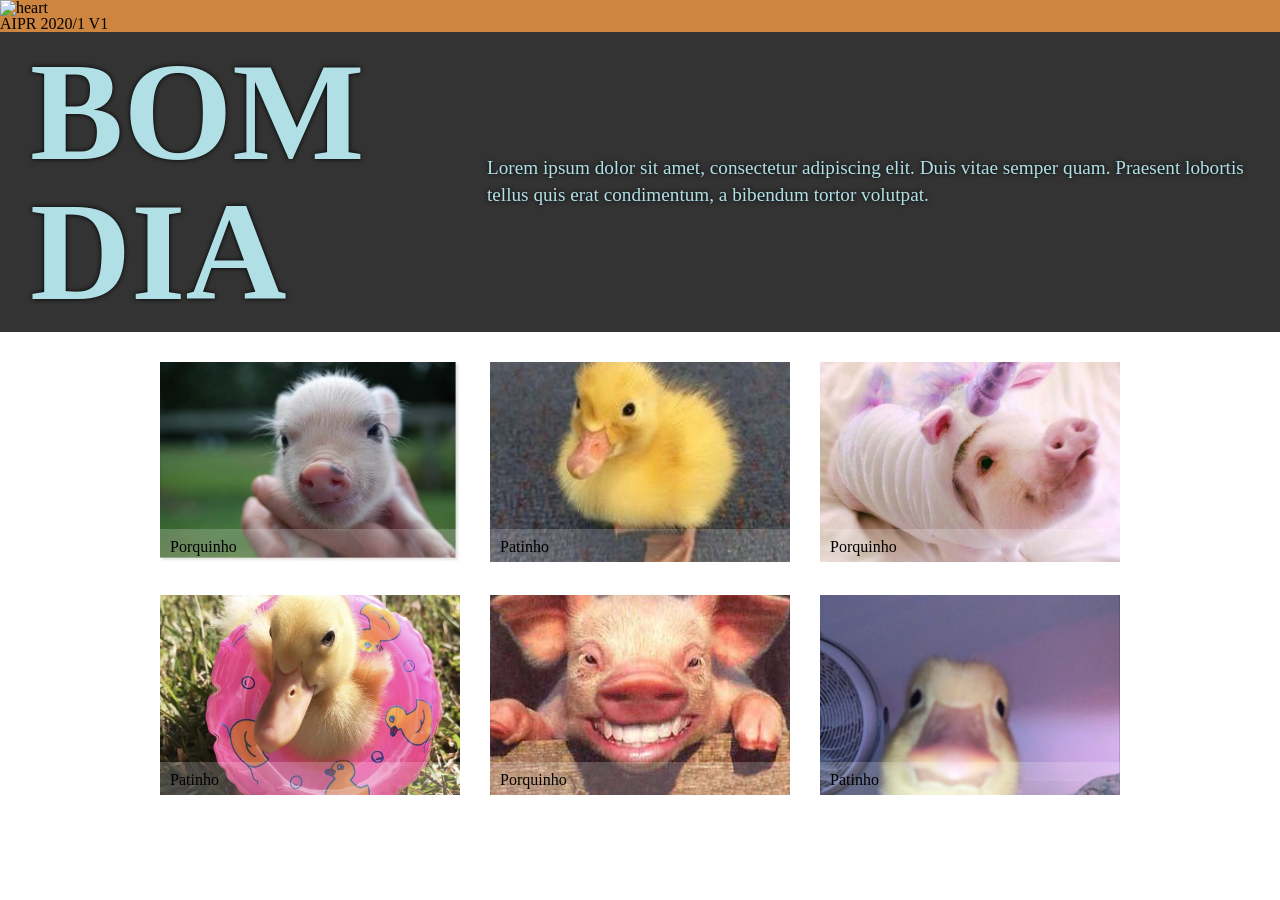
==== site_responsivo/index.html @ 21d5d8c8 "Apresentação e Layout Responsivo" ====
<!DOCTYPE html>
<html lang="pt-br">
  <head>
    <title>Animais Fofinhos</title>
    <meta charset="utf-8">
    <meta http-equiv="X-UA-Compatible" content="IE=edge">
    <meta name="viewport" content="width=device-width, initial-scale=1">
    <link rel="stylesheet" href="CSS/estilo.css">

  </head>
  <body>
    <header>
      <img class="logo" src="https://emojipedia-us.s3.amazonaws.com/thumbs/120/facebook/111/crystal-ball_1f52e.png" alt="heart" />
      <h1 class="heading">AIPR 2020/1 V1</h1>
    </header>
    <main>
      <section class="leading">
        <p class="leading-bigtext">BOM DIA</p>
        <p class="leading-text">Lorem ipsum dolor sit amet, consectetur adipiscing elit. Duis vitae semper quam. Praesent lobortis tellus quis erat condimentum, a bibendum tortor volutpat.</p>
      </section>
      <section class="cards">
        <article>
          <img class="article-img" src="./Images/porquinho02.jpg" alt=" " />
          <h1 class="article-title">
            Porquinho
          </h1>
        </article>
        <article>
          <img class="article-img" src="./Images/patinho.jpg" alt=" " />
          <h1 class="article-title">
           Patinho 
          </h1>
        </article>
        <article>
          <img class="article-img" src="./Images/porquinho03.jpg" alt=" " />
          <h1 class="article-title">
            Porquinho
          </h1>
        </article>
        <article>
          <img class="article-img" src="./Images/patinho02.jpg" alt=" " />
          <h1 class="article-title">
           Patinho 
          </h1>
        </article>
        <article>
          <img class="article-img" src="./Images/porquinho04.jpg" alt=" " />
          <h1 class="article-title">
            Porquinho
          </h1>
        </article>
        <article>
          <img class="article-img" src="./Images/patinho03.jpg" alt=" " />
          <h1 class="article-title">
           Patinho 
          </h1>
        </article>
      </section>
    </main>
  </body>
</html>
---- site_responsivo/CSS/estilo.css ----
/* Flex styles -------------------------------------------------*/
header {
    display: flex;
    align-items: center;
  }
  
  @media (min-width: 700px) {
   .leading {
      display: flex;
      align-items: center;
    }
  }
  
  
  /* Grid styles -------------------------------------------------*/
  .cards {
    display: grid;
    grid-template-columns: repeat(auto-fill, minmax(250px, 1fr));
    grid-gap: 30px;
  }
  
  
  /* Generic styles ----------------------------------------------*/
  body {
    font-family: 'Quicksand', sans-serif;
  }
  
  header {
    padding: 10px;
    font-size: 2em;
    color: black;
    background-color: peru;
  }
  
  .logo {
    height: 50px;
    margin-right: 20px;
  }
  
  .leading {
    height: 240px;
    margin-bottom: 30px;
    padding: 30px;
    color: khaki;
    background: url('https://cdn.glitch.com/a5121e34-96b3-4a70-8227-040c51e64fae%2Fcat.jpg?1509635989509') center #333 no-repeat;
    background-size: cover;
    color: powderblue;
    text-shadow: 0px 0px 5px #000;
  }
  
  .leading-bigtext {
    margin-right: 60px;
    font-weight: bold;
    font-size: 24vw;
  }
  
  @media (min-width: 700px) {
    .leading-bigtext {
      font-size: 140px;
    }
  }
  
  .leading-text {
    max-width: 900px;
    font-size: 1.2em;
    line-height: 1.4em;
  }
  
  .cards {
    max-width: 960px;
    margin: 0 auto 30px;
  }
  
  article {
    position: relative;
  }
  
  .article-img {
    height: 200px;
    width: 100%;
    object-fit: cover;
  }
  
  .article-title {
    position: absolute;
    bottom: 0;
    width: 100%;
    padding: 10px;
    background-color: rgba(255, 255, 255, 0.2);
  }
  
  html, body, div, span, applet, object, iframe,
h1, h2, h3, h4, h5, h6, p, blockquote, pre,
a, abbr, acronym, address, big, cite, code,
del, dfn, em, img, ins, kbd, q, s, samp,
small, strike, strong, sub, sup, tt, var,
b, u, i, center,
dl, dt, dd, ol, ul, li,
fieldset, form, label, legend,
table, caption, tbody, tfoot, thead, tr, th, td,
article, aside, canvas, details, embed, 
figure, figcaption, footer, header, hgroup, 
menu, nav, output, ruby, section, summary,
time, mark, audio, video {
	margin: 0;
	padding: 0;
	border: 0;
	font-size: 100%;
	font: inherit;
	vertical-align: baseline;
}
/* HTML5 display-role reset for older browsers */
article, aside, details, figcaption, figure, 
footer, header, hgroup, menu, nav, section {
	display: block;
}
body {
	line-height: 1;
}
ol, ul {
	list-style: none;
}
blockquote, q {
	quotes: none;
}
blockquote:before, blockquote:after,
q:before, q:after {
	content: '';
	content: none;
}
table {
	border-collapse: collapse;
	border-spacing: 0;
}html, body, div, span, applet, object, iframe,
h1, h2, h3, h4, h5, h6, p, blockquote, pre,
a, abbr, acronym, address, big, cite, code,
del, dfn, em, img, ins, kbd, q, s, samp,
small, strike, strong, sub, sup, tt, var,
b, u, i, center,
dl, dt, dd, ol, ul, li,
fieldset, form, label, legend,
table, caption, tbody, tfoot, thead, tr, th, td,
article, aside, canvas, details, embed, 
figure, figcaption, footer, header, hgroup, 
menu, nav, output, ruby, section, summary,
time, mark, audio, video {
	margin: 0;
	padding: 0;
	border: 0;
	font-size: 100%;
	font: inherit;
	vertical-align: baseline;
}
/* HTML5 display-role reset for older browsers */
article, aside, details, figcaption, figure, 
footer, header, hgroup, menu, nav, section {
	display: block;
}
body {
	line-height: 1;
}
ol, ul {
	list-style: none;
}
blockquote, q {
	quotes: none;
}
blockquote:before, blockquote:after,
q:before, q:after {
	content: '';
	content: none;
}
table {
	border-collapse: collapse;
	border-spacing: 0;
}
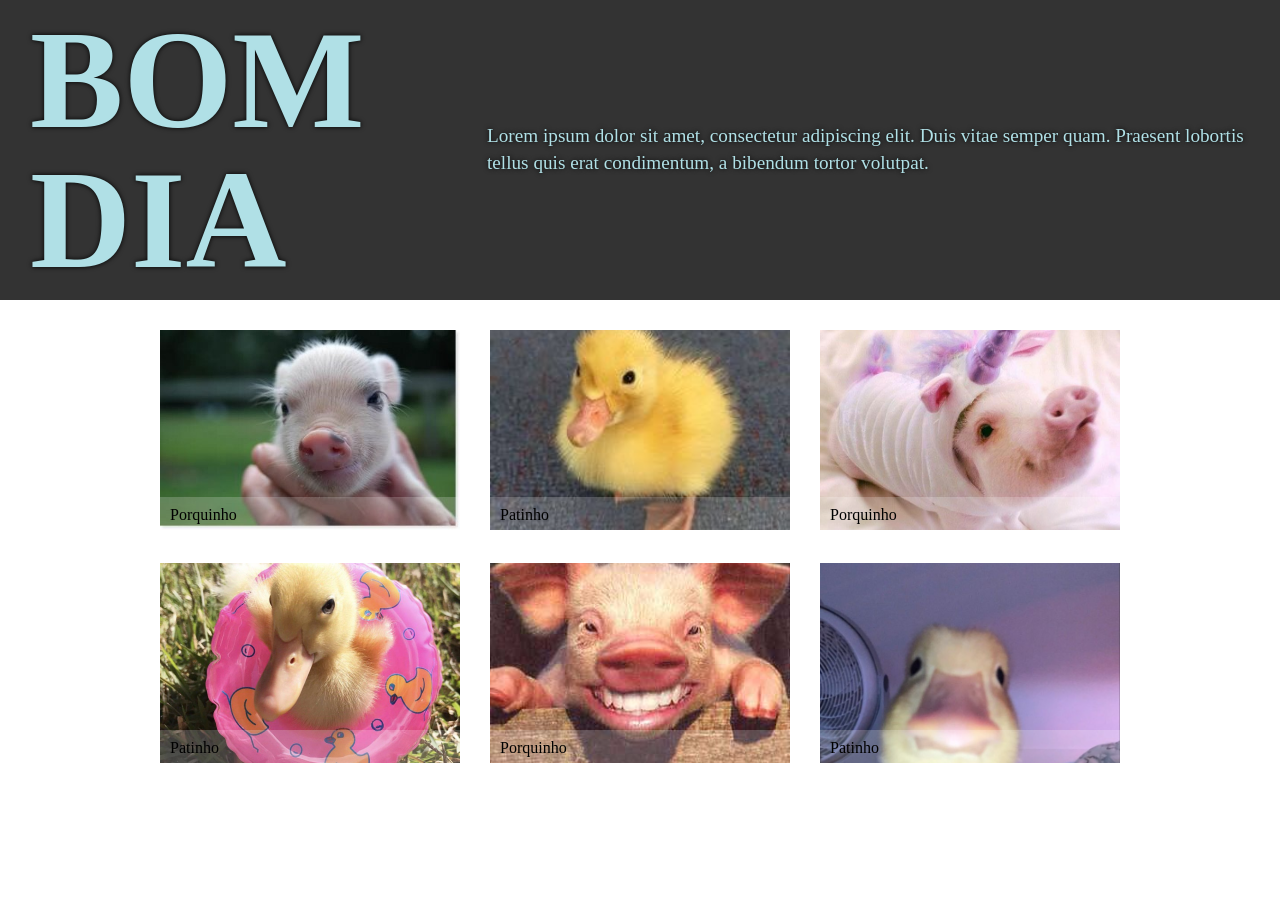
==== commit a7f1113b: "Update index.html" ====
--- a/site_responsivo/index.html
+++ b/site_responsivo/index.html
@@ -9,10 +9,6 @@
 
   </head>
   <body>
-    <header>
-      <img class="logo" src="https://emojipedia-us.s3.amazonaws.com/thumbs/120/facebook/111/crystal-ball_1f52e.png" alt="heart" />
-      <h1 class="heading">AIPR 2020/1 V1</h1>
-    </header>
     <main>
       <section class="leading">
         <p class="leading-bigtext">BOM DIA</p>
@@ -58,4 +54,4 @@
       </section>
     </main>
   </body>
-</html>+</html>
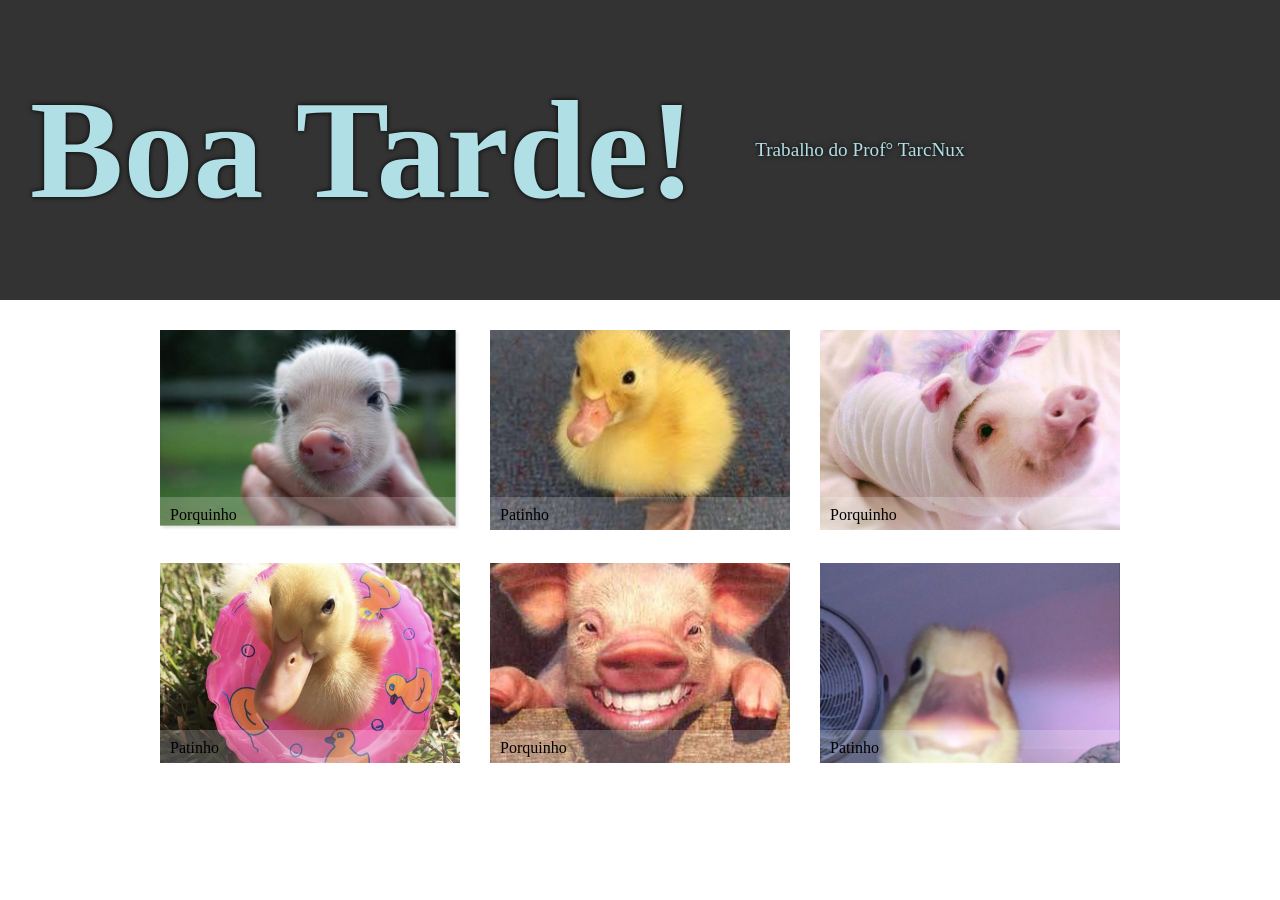
==== commit a474fff2: "Update index.html" ====
--- a/site_responsivo/index.html
+++ b/site_responsivo/index.html
@@ -11,8 +11,8 @@
   <body>
     <main>
       <section class="leading">
-        <p class="leading-bigtext">BOM DIA</p>
-        <p class="leading-text">Lorem ipsum dolor sit amet, consectetur adipiscing elit. Duis vitae semper quam. Praesent lobortis tellus quis erat condimentum, a bibendum tortor volutpat.</p>
+        <p class="leading-bigtext">Boa Tarde!</p>
+        <p class="leading-text">Trabalho do Prof° TarcNux</p>
       </section>
       <section class="cards">
         <article>
